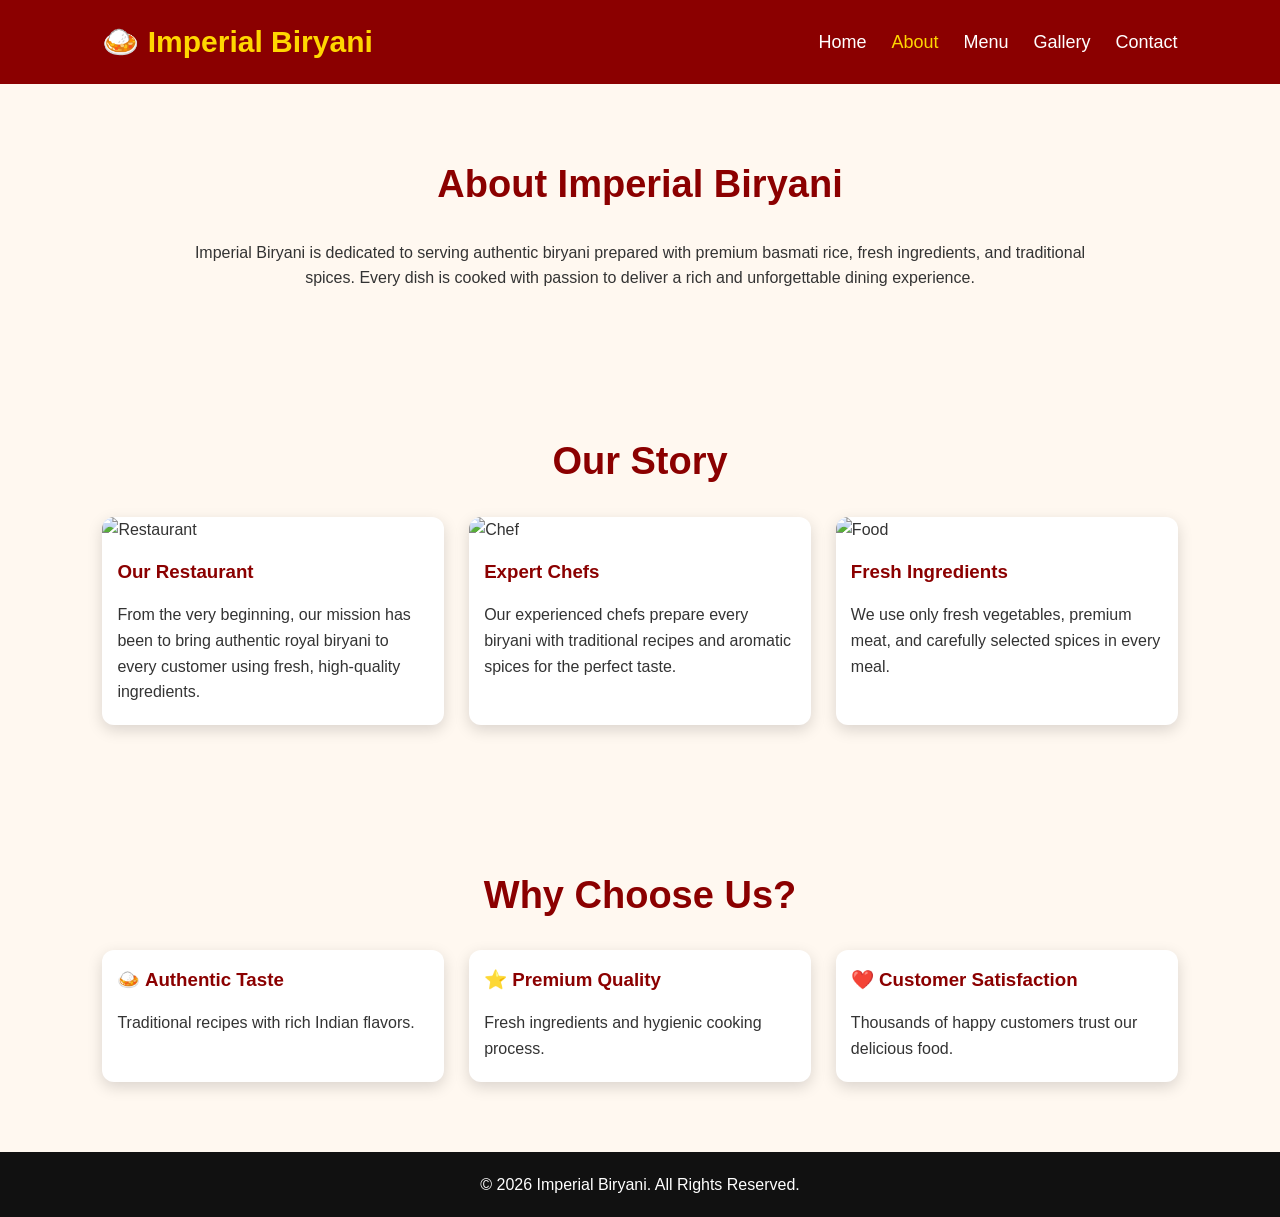
==== about.html @ ba52ee3b "Update about.html" ====
<!DOCTYPE html>
<html lang="en">
<head>
    <meta charset="UTF-8">
    <meta name="viewport" content="width=device-width, initial-scale=1.0">
    <title>About Us | Imperial Biryani</title>
    
<meta name="description" content="Learn about Imperial Biryani and our traditional recipes.">
    <link rel="stylesheet" href="style.css">
</head>
<body>

<header>
    <div class="logo">🍛 Imperial Biryani</div>

    <nav>
        <ul>
            <li><a href="index.html">Home</a></li>
            <li><a href="about.html" class="active">About</a></li>
            <li><a href="menu.html">Menu</a></li>
            <li><a href="gallery.html">Gallery</a></li>
            <li><a href="contact.html">Contact</a></li>
        </ul>
    </nav>
</header>

<section>
    <h2>About Imperial Biryani</h2>

    <p style="text-align:center; max-width:900px; margin:auto;">
        Imperial Biryani is dedicated to serving authentic biryani prepared
        with premium basmati rice, fresh ingredients, and traditional spices.
        Every dish is cooked with passion to deliver a rich and unforgettable
        dining experience.
    </p>
</section>

<section>

    <h2>Our Story</h2>

    <div class="cards">

        <div class="card">
            <img src="https://images.unsplash.com/photo-1555396273-367ea4eb4db5?auto=format&fit=crop&w=900&q=80" alt="Restaurant">

            <h3>Our Restaurant</h3>

            <p>
                From the very beginning, our mission has been to bring
                authentic royal biryani to every customer using fresh,
                high-quality ingredients.
            </p>
        </div>

        <div class="card">
            <img src="https://images.unsplash.com/photo-1600565193348-f74bd3c7ccdf?auto=format&fit=crop&w=900&q=80" alt="Chef">

            <h3>Expert Chefs</h3>

            <p>
                Our experienced chefs prepare every biryani with
                traditional recipes and aromatic spices for the perfect taste.
            </p>
        </div>

        <div class="card">
            <img src="https://images.unsplash.com/photo-1414235077428-338989a2e8c0?auto=format&fit=crop&w=900&q=80" alt="Food">

            <h3>Fresh Ingredients</h3>

            <p>
                We use only fresh vegetables, premium meat,
                and carefully selected spices in every meal.
            </p>
        </div>

    </div>

</section>

<section>

    <h2>Why Choose Us?</h2>

    <div class="cards">

        <div class="card">
            <h3>🍛 Authentic Taste</h3>
            <p>Traditional recipes with rich Indian flavors.</p>
        </div>

        <div class="card">
            <h3>⭐ Premium Quality</h3>
            <p>Fresh ingredients and hygienic cooking process.</p>
        </div>

        <div class="card">
            <h3>❤️ Customer Satisfaction</h3>
            <p>Thousands of happy customers trust our delicious food.</p>
        </div>

    </div>

</section>

<footer>
    <p>&copy; 2026 Imperial Biryani. All Rights Reserved.</p>
</footer>

<script src="script.js"></script>

</body>
</html>
---- style.css ----
/* ==========================
   Imperial Biryani
   style.css
========================== */

*{
    margin:0;
    padding:0;
    box-sizing:border-box;
    font-family:Arial, Helvetica, sans-serif;
}

body{
    background:#fff8f0;
    color:#333;
    line-height:1.6;
}

/* Header */
header{
    display:flex;
    justify-content:space-between;
    align-items:center;
    padding:18px 8%;
    background:#8B0000;
    position:sticky;
    top:0;
    z-index:1000;
}

.logo{
    color:#FFD700;
    font-size:30px;
    font-weight:bold;
}

nav ul{
    display:flex;
    list-style:none;
}

nav ul li{
    margin-left:25px;
}

nav ul li a{
    color:white;
    text-decoration:none;
    font-size:18px;
    transition:.3s;
}

nav ul li a:hover,
nav ul li a.active{
    color:#FFD700;
}

/* Hero */
.hero{
    height:90vh;
    display:flex;
    justify-content:center;
    align-items:center;
    text-align:center;
    color:white;
    background:linear-gradient(rgba(0,0,0,.6),rgba(0,0,0,.6)),
    url("https://images.unsplash.com/photo-1563379091339-03246963d29a?auto=format&fit=crop&w=1600&q=80");
    background-size:cover;
    background-position:center;
}

.hero-content h1{
    font-size:60px;
    margin-bottom:20px;
}

.hero-content p{
    font-size:20px;
    max-width:700px;
    margin:auto;
    margin-bottom:30px;
}

.btn{
    display:inline-block;
    padding:14px 30px;
    background:#FFD700;
    color:#000;
    text-decoration:none;
    font-weight:bold;
    border-radius:30px;
    transition:.3s;
}

.btn:hover{
    background:#ffbf00;
}

/* Sections */
section{
    padding:70px 8%;
}

section h2{
    text-align:center;
    color:#8B0000;
    margin-bottom:25px;
    font-size:38px;
}

.about-preview{
    text-align:center;
}

.about-preview p{
    max-width:850px;
    margin:auto;
    margin-bottom:25px;
}

/* Cards */
.cards{
    display:grid;
    grid-template-columns:repeat(auto-fit,minmax(280px,1fr));
    gap:25px;
}

.card{
    background:white;
    border-radius:12px;
    overflow:hidden;
    box-shadow:0 5px 15px rgba(0,0,0,.15);
    transition:.3s;
}

.card:hover{
    transform:translateY(-8px);
}

.card img{
    width:100%;
    height:220px;
    object-fit:cover;
}

.card h3{
    color:#8B0000;
    padding:15px;
}

.card p{
    padding:0 15px 20px;
}

/* Footer */
footer{
    background:#111;
    color:white;
    text-align:center;
    padding:20px;
}

/* Responsive */
@media(max-width:768px){

header{
    flex-direction:column;
}

nav ul{
    flex-direction:column;
    text-align:center;
    margin-top:15px;
}

nav ul li{
    margin:10px 0;
}

.hero-content h1{
    font-size:38px;
}

.hero-content p{
    font-size:18px;
}

section h2{
    font-size:30px;
}
.whatsapp{
    position:fixed;
    bottom:20px;
    right:20px;
    background:#25D366;
    color:white;
    padding:15px 20px;
    border-radius:50px;
    text-decoration:none;
    font-weight:bold;
    box-shadow:0 5px 15px rgba(0,0,0,0.3);
    z-index:1000;
}

.whatsapp:hover{
    transform:scale(1.05);
}
}.menu-btn{
    display:none;
    color:white;
    font-size:30px;
    cursor:pointer;
}


@media(max-width:768px){

.menu-btn{
    display:block;
}

nav{
    display:none;
    width:100%;
}

nav.active{
    display:block;
}

nav ul{
    flex-direction:column;
    text-align:center;
}
.map iframe{
    border-radius:15px;
    box-shadow:0 5px 15px rgba(0,0,0,0.2);
}
}
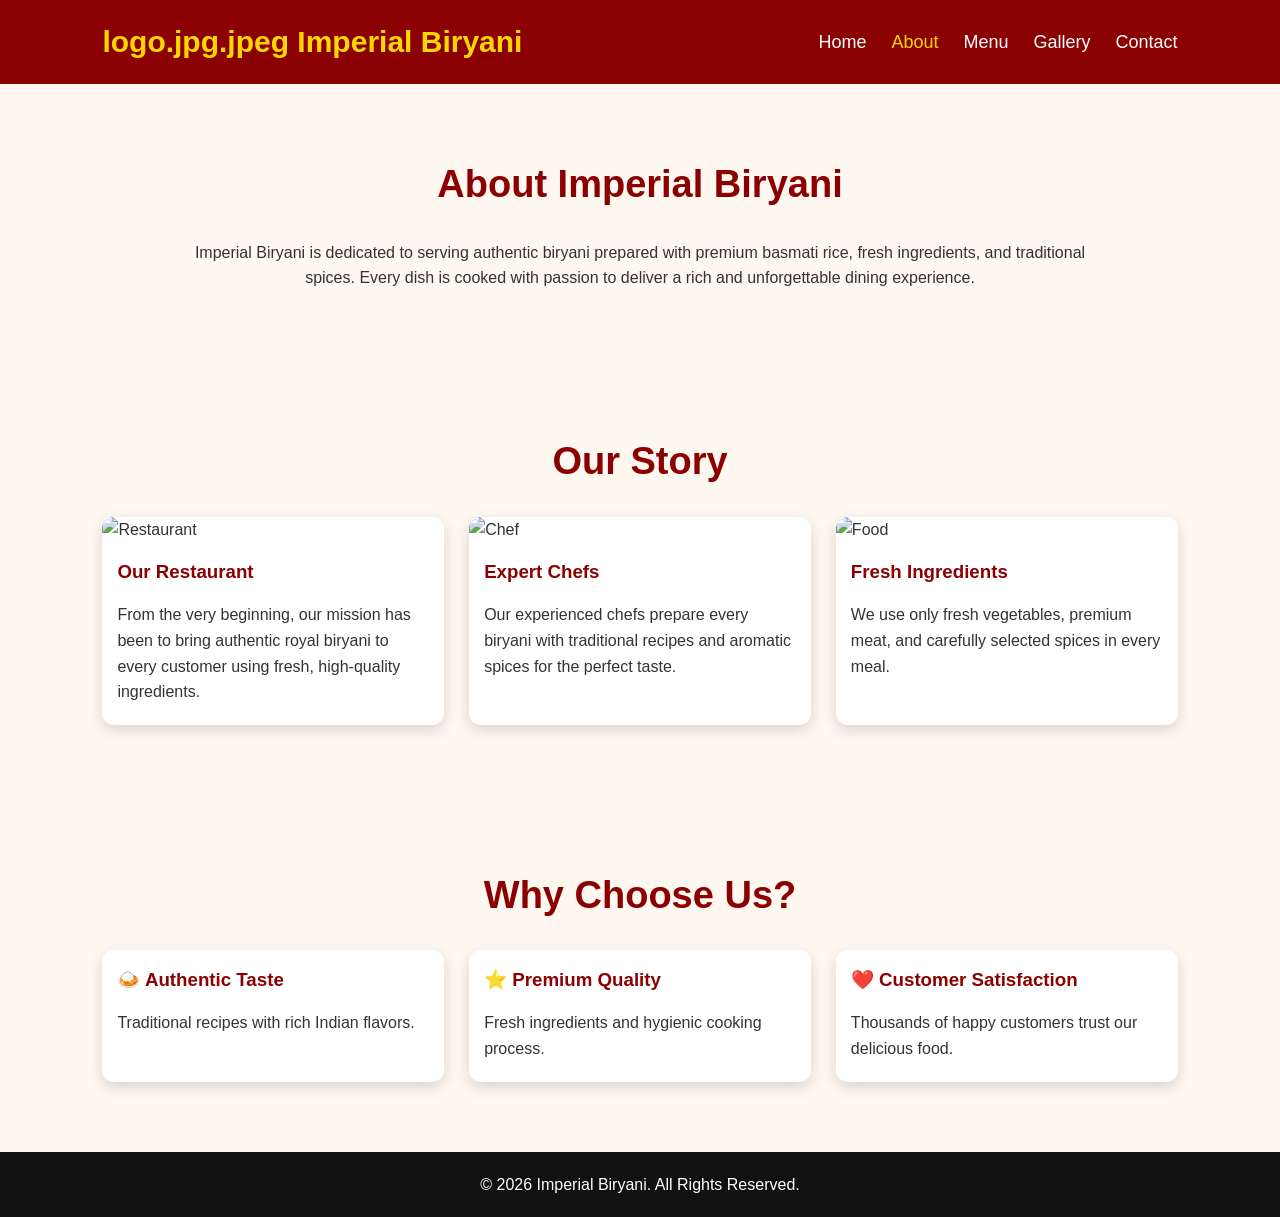
==== commit 4c5eddb9: "Update about.html" ====
--- a/about.html
+++ b/about.html
@@ -4,6 +4,7 @@
     <meta charset="UTF-8">
     <meta name="viewport" content="width=device-width, initial-scale=1.0">
     <title>About Us | Imperial Biryani</title>
+    <link rel="icon" type="image/png" href="logo.png">
     
 <meta name="description" content="Learn about Imperial Biryani and our traditional recipes.">
     <link rel="stylesheet" href="style.css">
@@ -11,7 +12,7 @@
 <body>
 
 <header>
-    <div class="logo">🍛 Imperial Biryani</div>
+    <div class="logo">logo.jpg.jpeg Imperial Biryani</div>
 
     <nav>
         <ul>
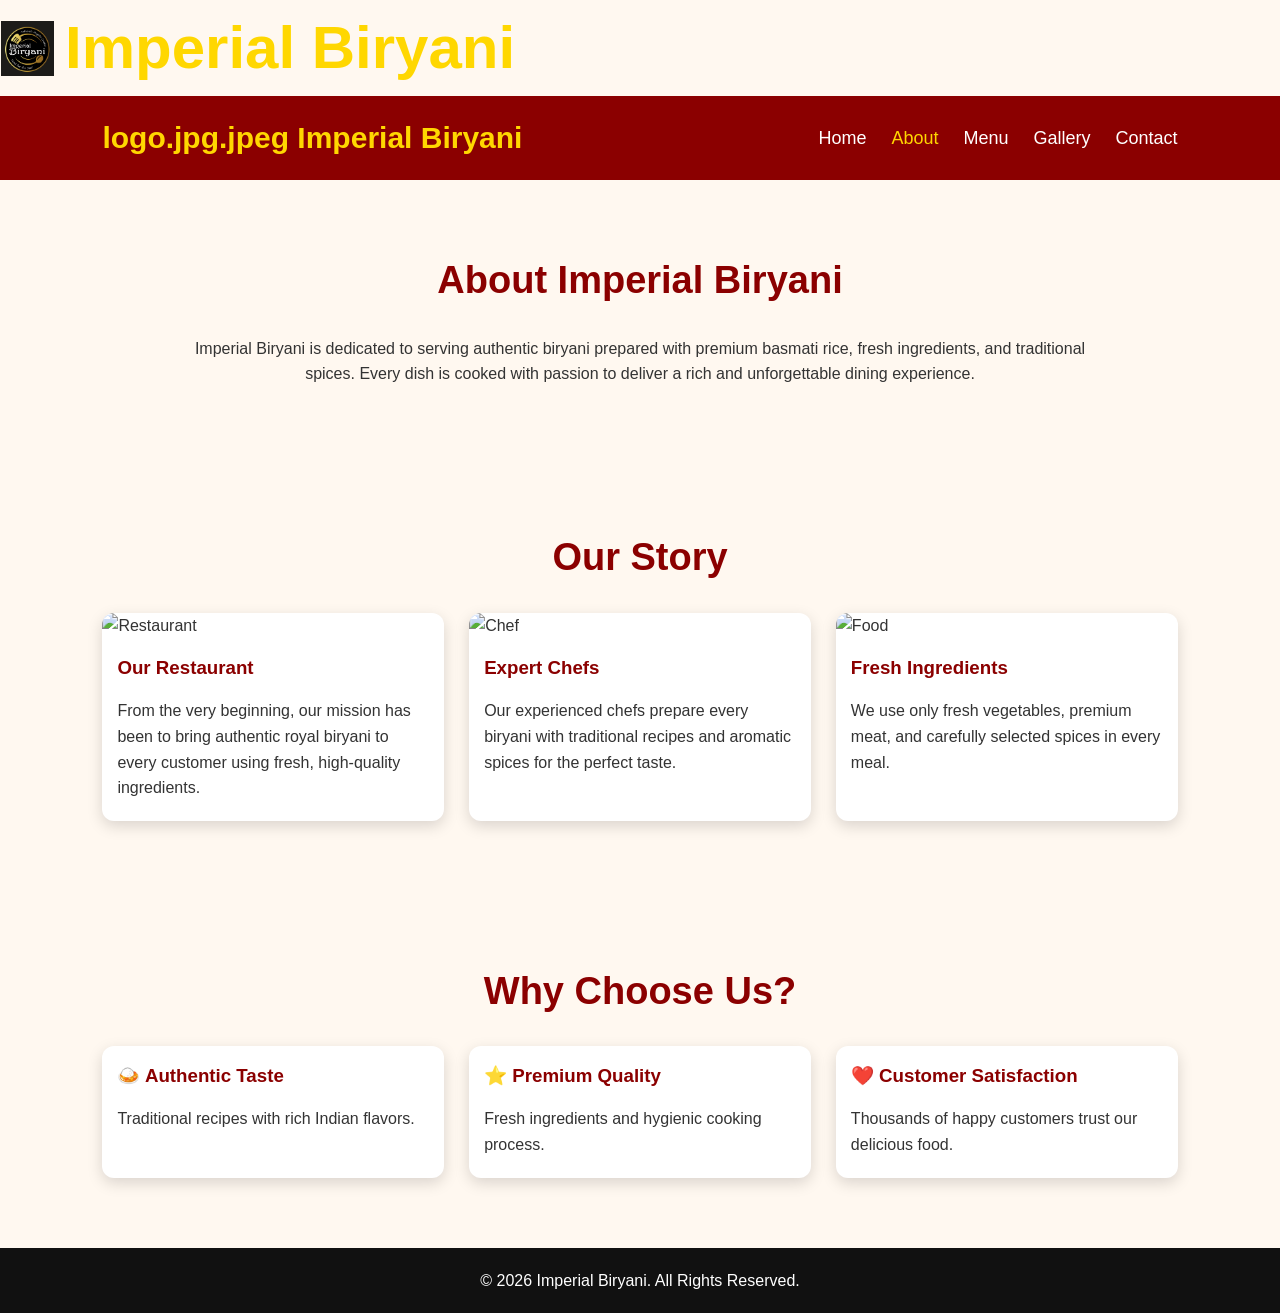
==== commit f97e08be: "Update about.html" ====
--- a/about.html
+++ b/about.html
@@ -4,7 +4,10 @@
     <meta charset="UTF-8">
     <meta name="viewport" content="width=device-width, initial-scale=1.0">
     <title>About Us | Imperial Biryani</title>
-    <link rel="icon" type="image/png" href="logo.png">
+   <div class="logo">
+</h1>    <img src="images/logo.png" alt="Imperial Biryani Logo">
+    <h1>Imperial Biryani</h1>
+</div>
     
 <meta name="description" content="Learn about Imperial Biryani and our traditional recipes.">
     <link rel="stylesheet" href="style.css">
--- a/style.css
+++ b/style.css
@@ -2,7 +2,17 @@
    Imperial Biryani
    style.css
 ========================== */
-
+.hero {
+    min-height: 500px;
+    background-image: url("bhojan.jpeg");
+    background-size: cover;
+    background-position: center;
+    background-repeat: no-repeat;
+
+    display: flex;
+    align-items: center;
+    justify-content: center;
+}
 *{
     margin:0;
     padding:0;
@@ -67,6 +77,14 @@
     url("https://images.unsplash.com/photo-1563379091339-03246963d29a?auto=format&fit=crop&w=1600&q=80");
     background-size:cover;
     background-position:center;
+}margin: 0;
+    padding: 0;
+    min-height: 100vh;
+    background-image: url("bhojan.jpeg");
+    background-size: cover;
+    background-position: center;
+    background-repeat: no-repeat;
+    background-attachment: fixed;
 }
 
 .hero-content h1{
@@ -237,3 +255,18 @@
     box-shadow:0 5px 15px rgba(0,0,0,0.2);
 }
 }
+.logo {
+    display: flex;
+    align-items: center;
+    gap: 10px;
+}
+
+.logo img {
+    width: 55px;
+    height: 55px;
+    object-fit: contain;
+}
+
+.logo h1 {
+    margin: 0;
+}
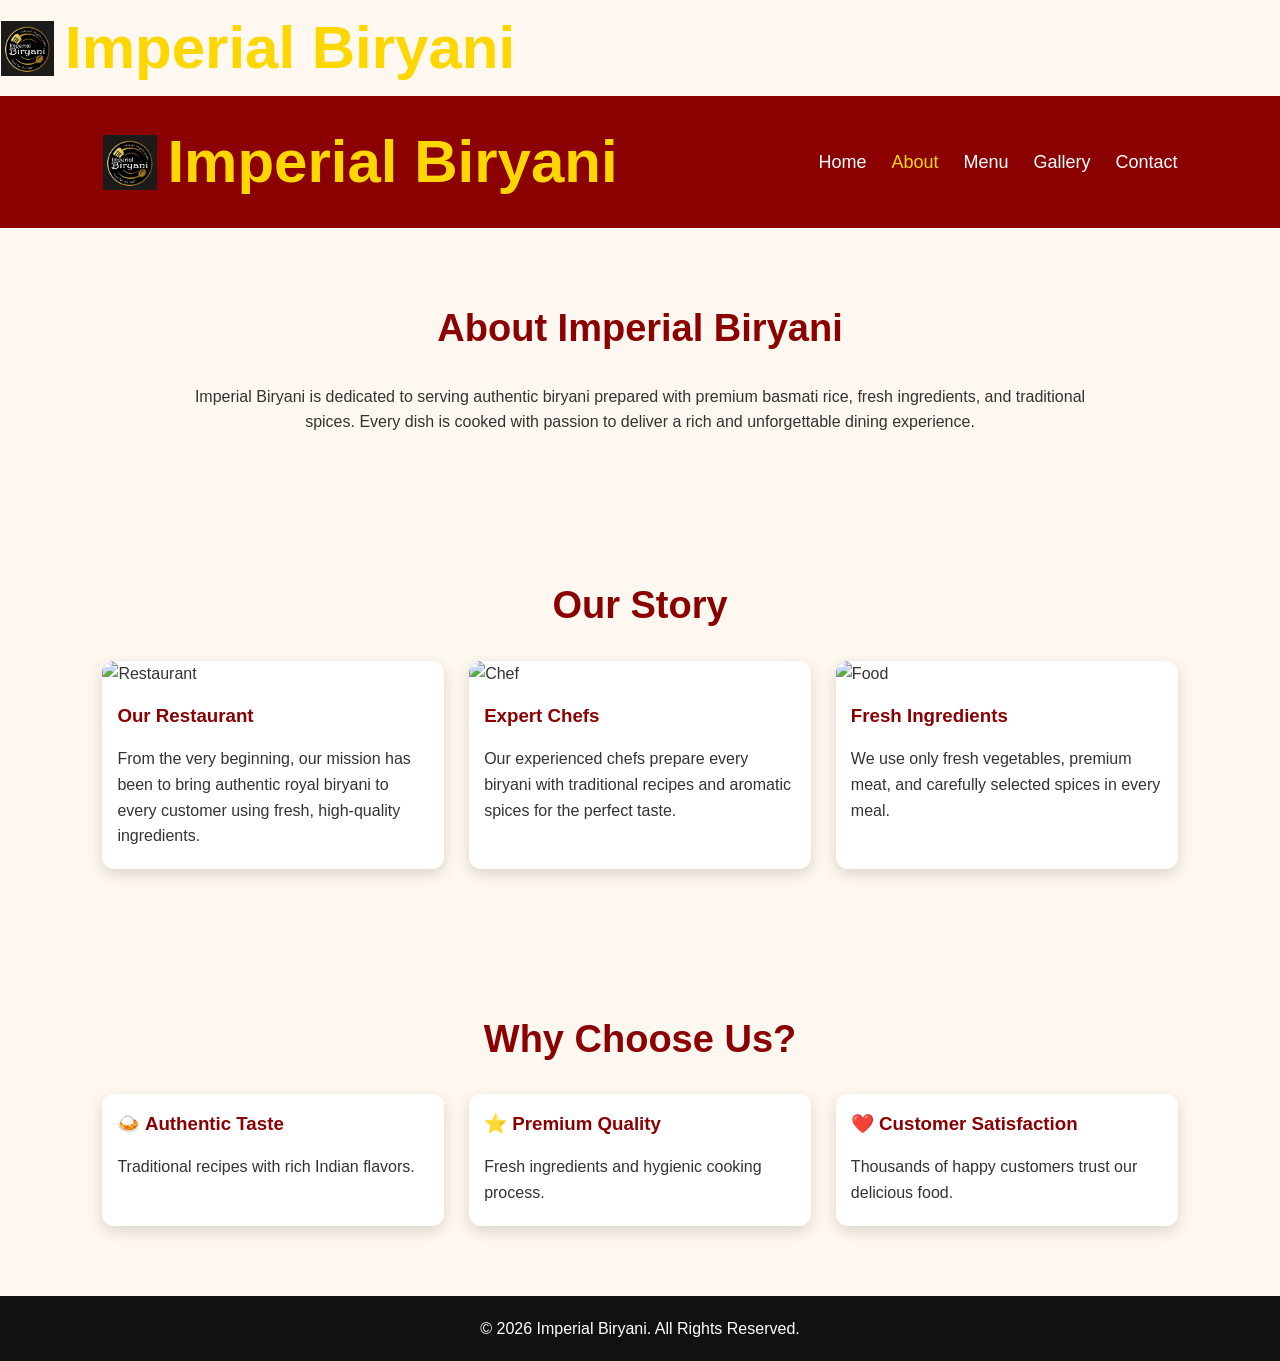
==== commit e4ce03d1: "Update about.html" ====
--- a/about.html
+++ b/about.html
@@ -15,7 +15,10 @@
 <body>
 
 <header>
-    <div class="logo">logo.jpg.jpeg Imperial Biryani</div>
+    <div class="logo">
+    <img src="images/logo.png" alt="Imperial Biryani Logo">
+    <h1>Imperial Biryani</h1>
+</div>
 
     <nav>
         <ul>
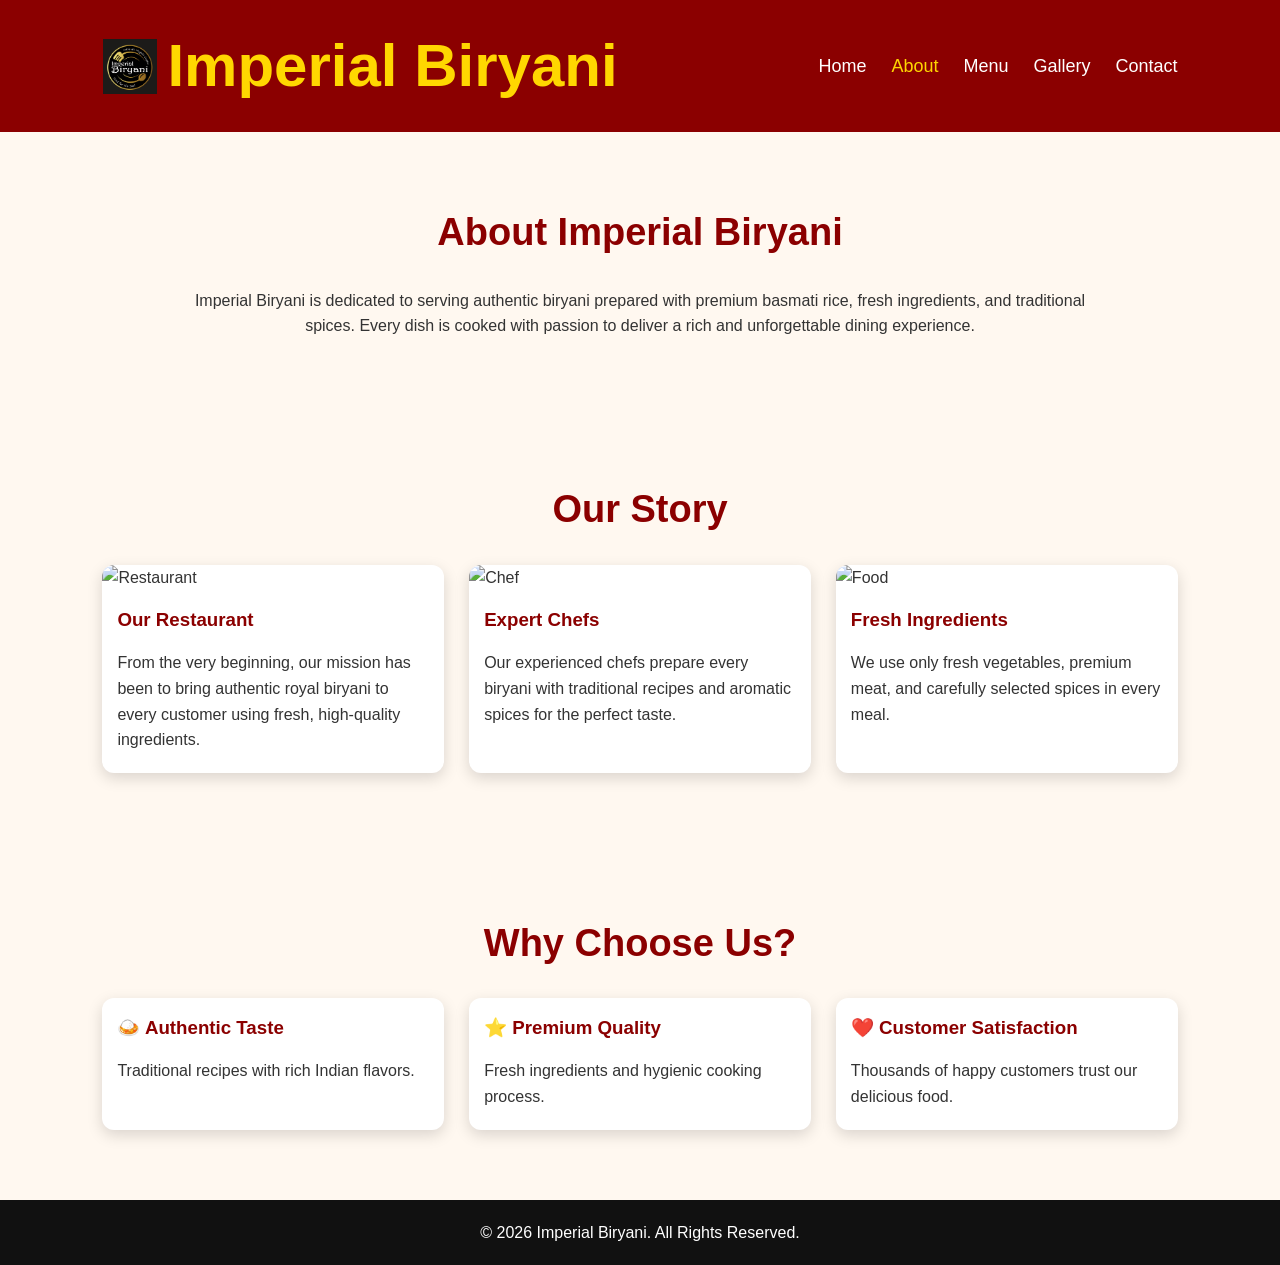
==== commit 73f86f5b: "Update about.html" ====
--- a/about.html
+++ b/about.html
@@ -4,9 +4,6 @@
     <meta charset="UTF-8">
     <meta name="viewport" content="width=device-width, initial-scale=1.0">
     <title>About Us | Imperial Biryani</title>
-   <div class="logo">
-</h1>    <img src="images/logo.png" alt="Imperial Biryani Logo">
-    <h1>Imperial Biryani</h1>
 </div>
     
 <meta name="description" content="Learn about Imperial Biryani and our traditional recipes.">
